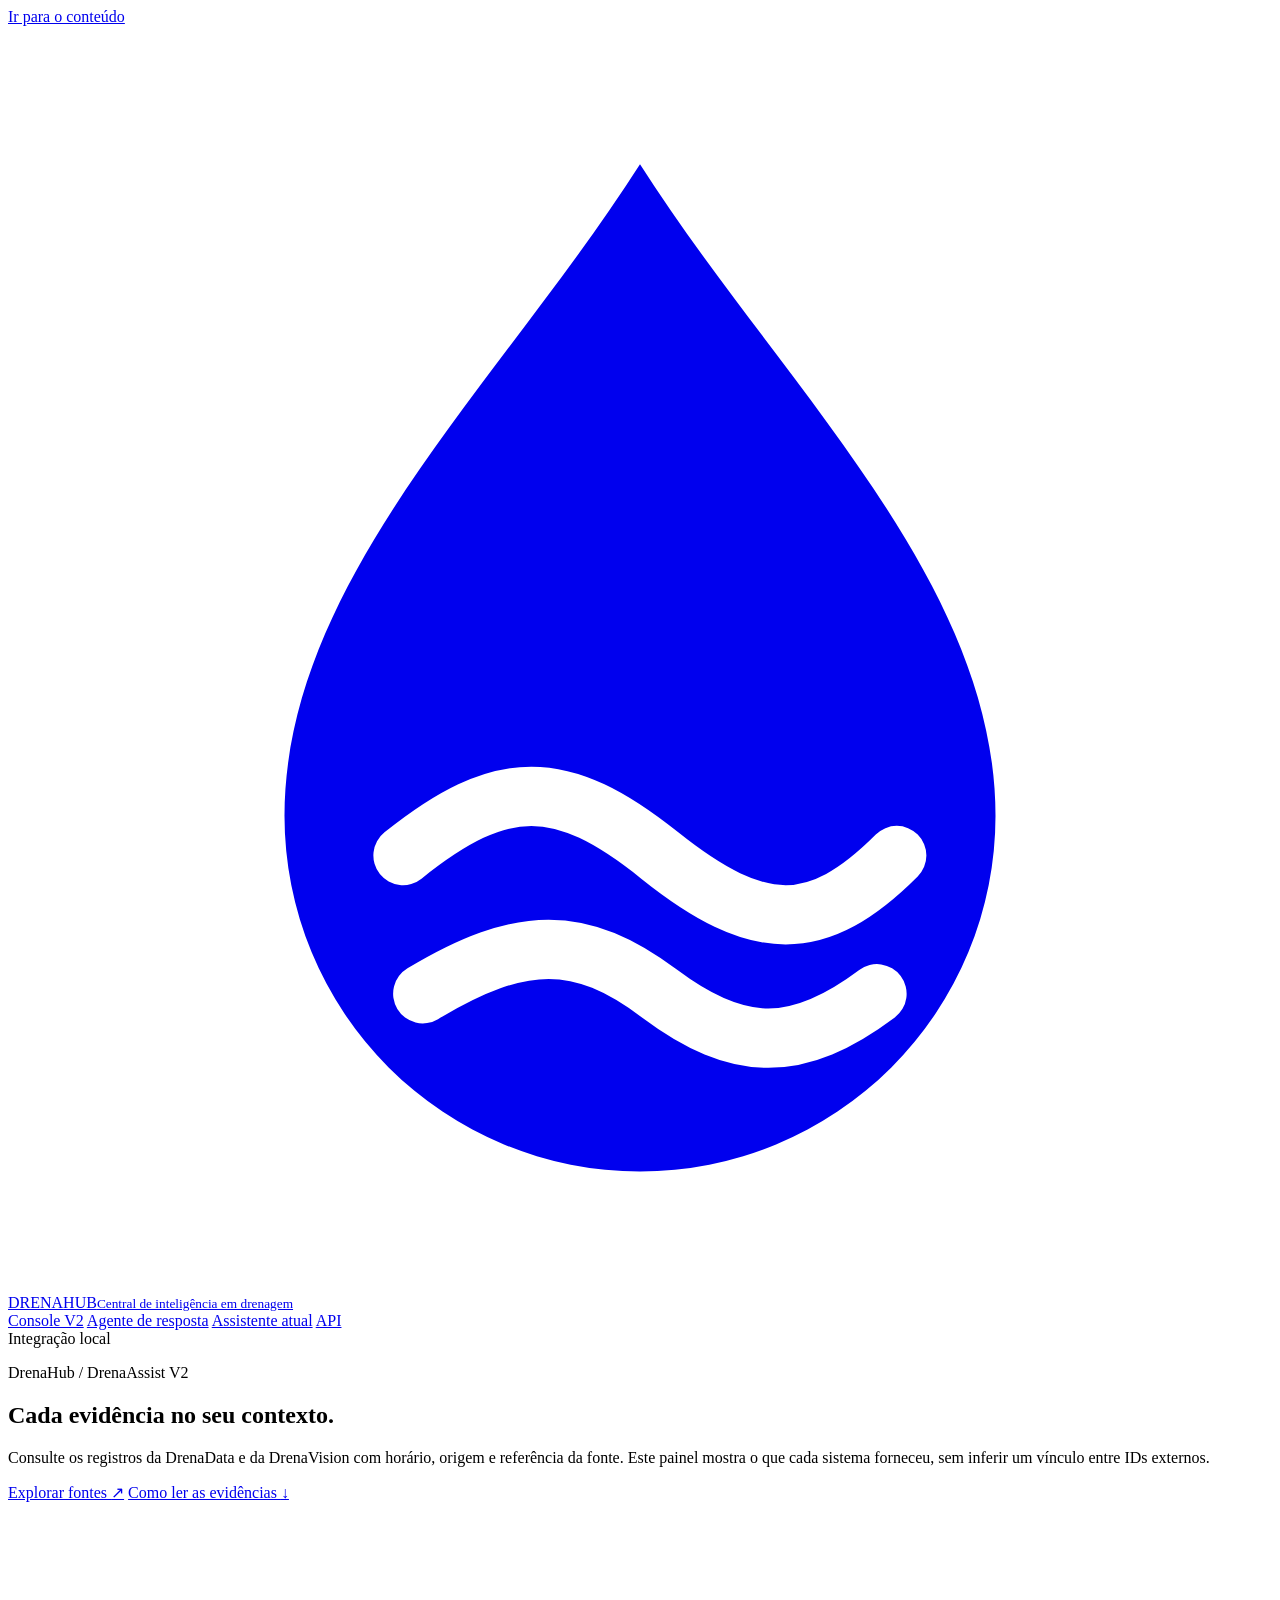
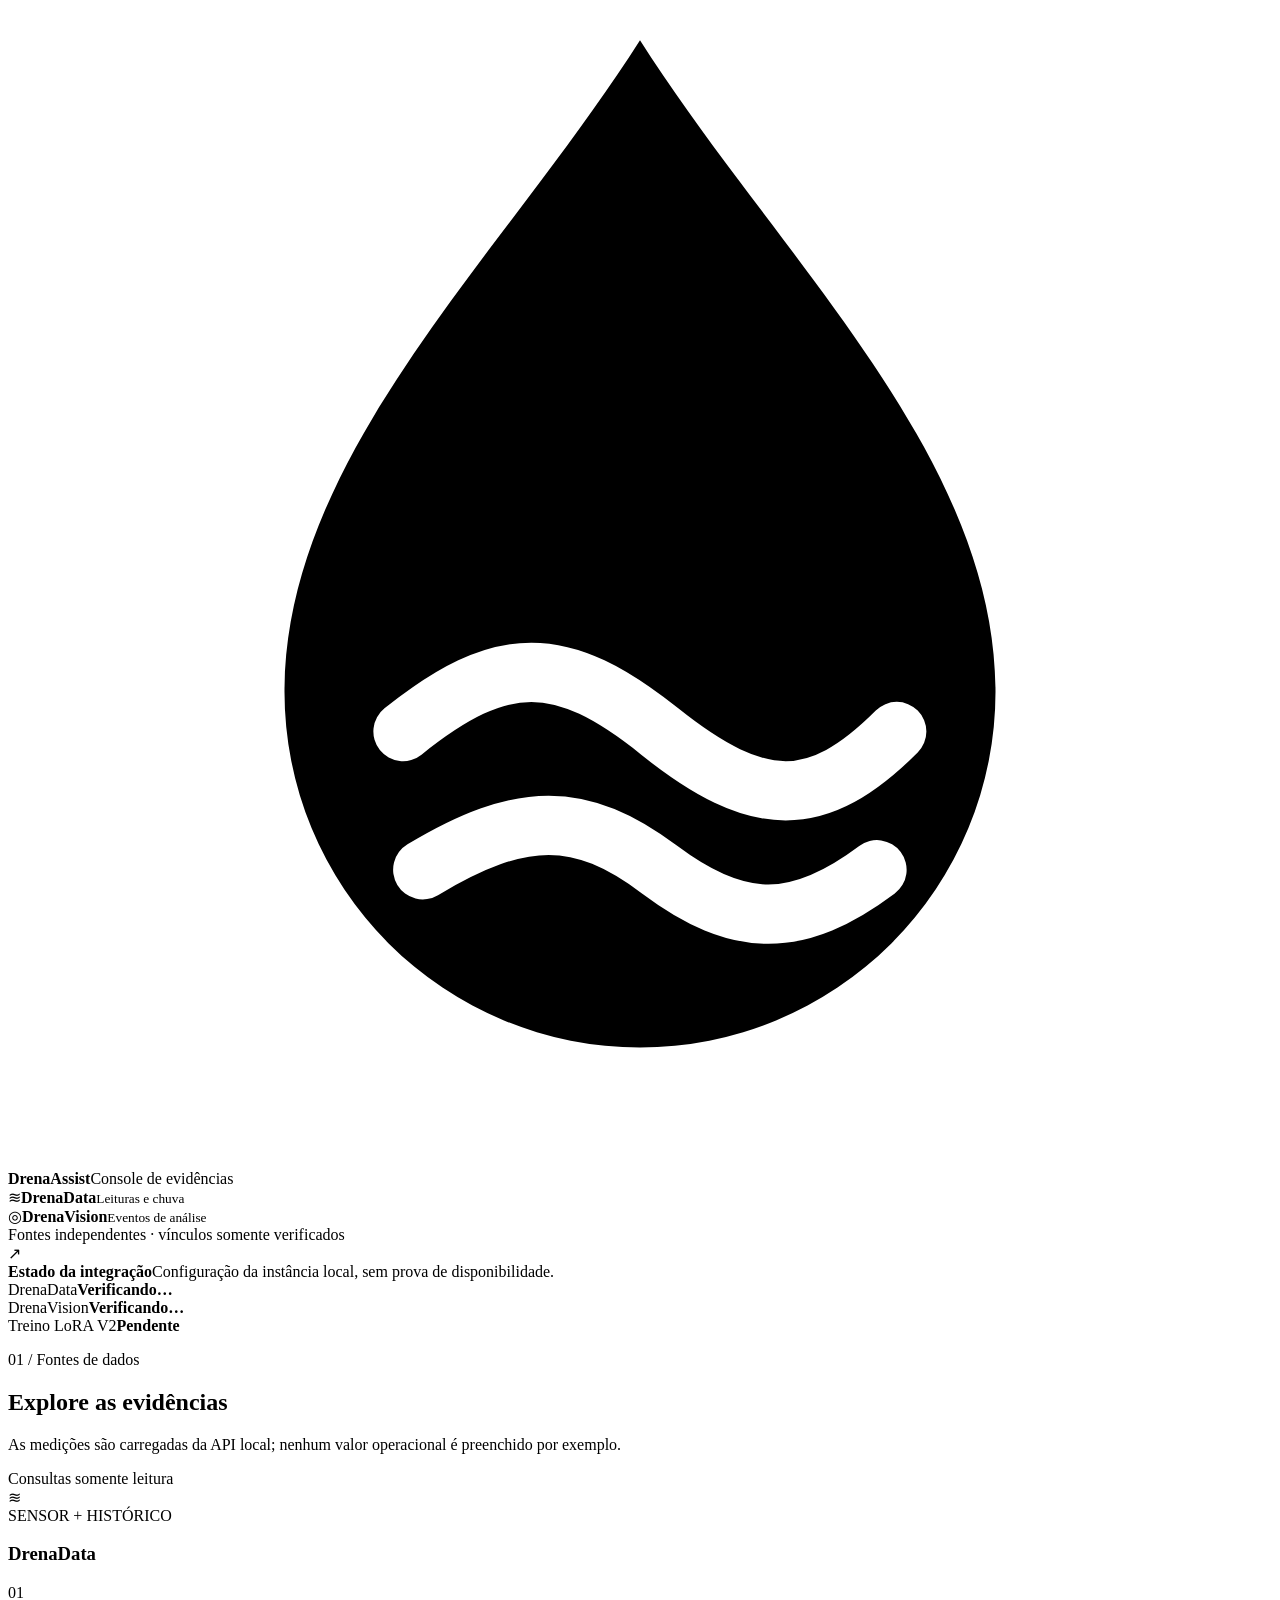
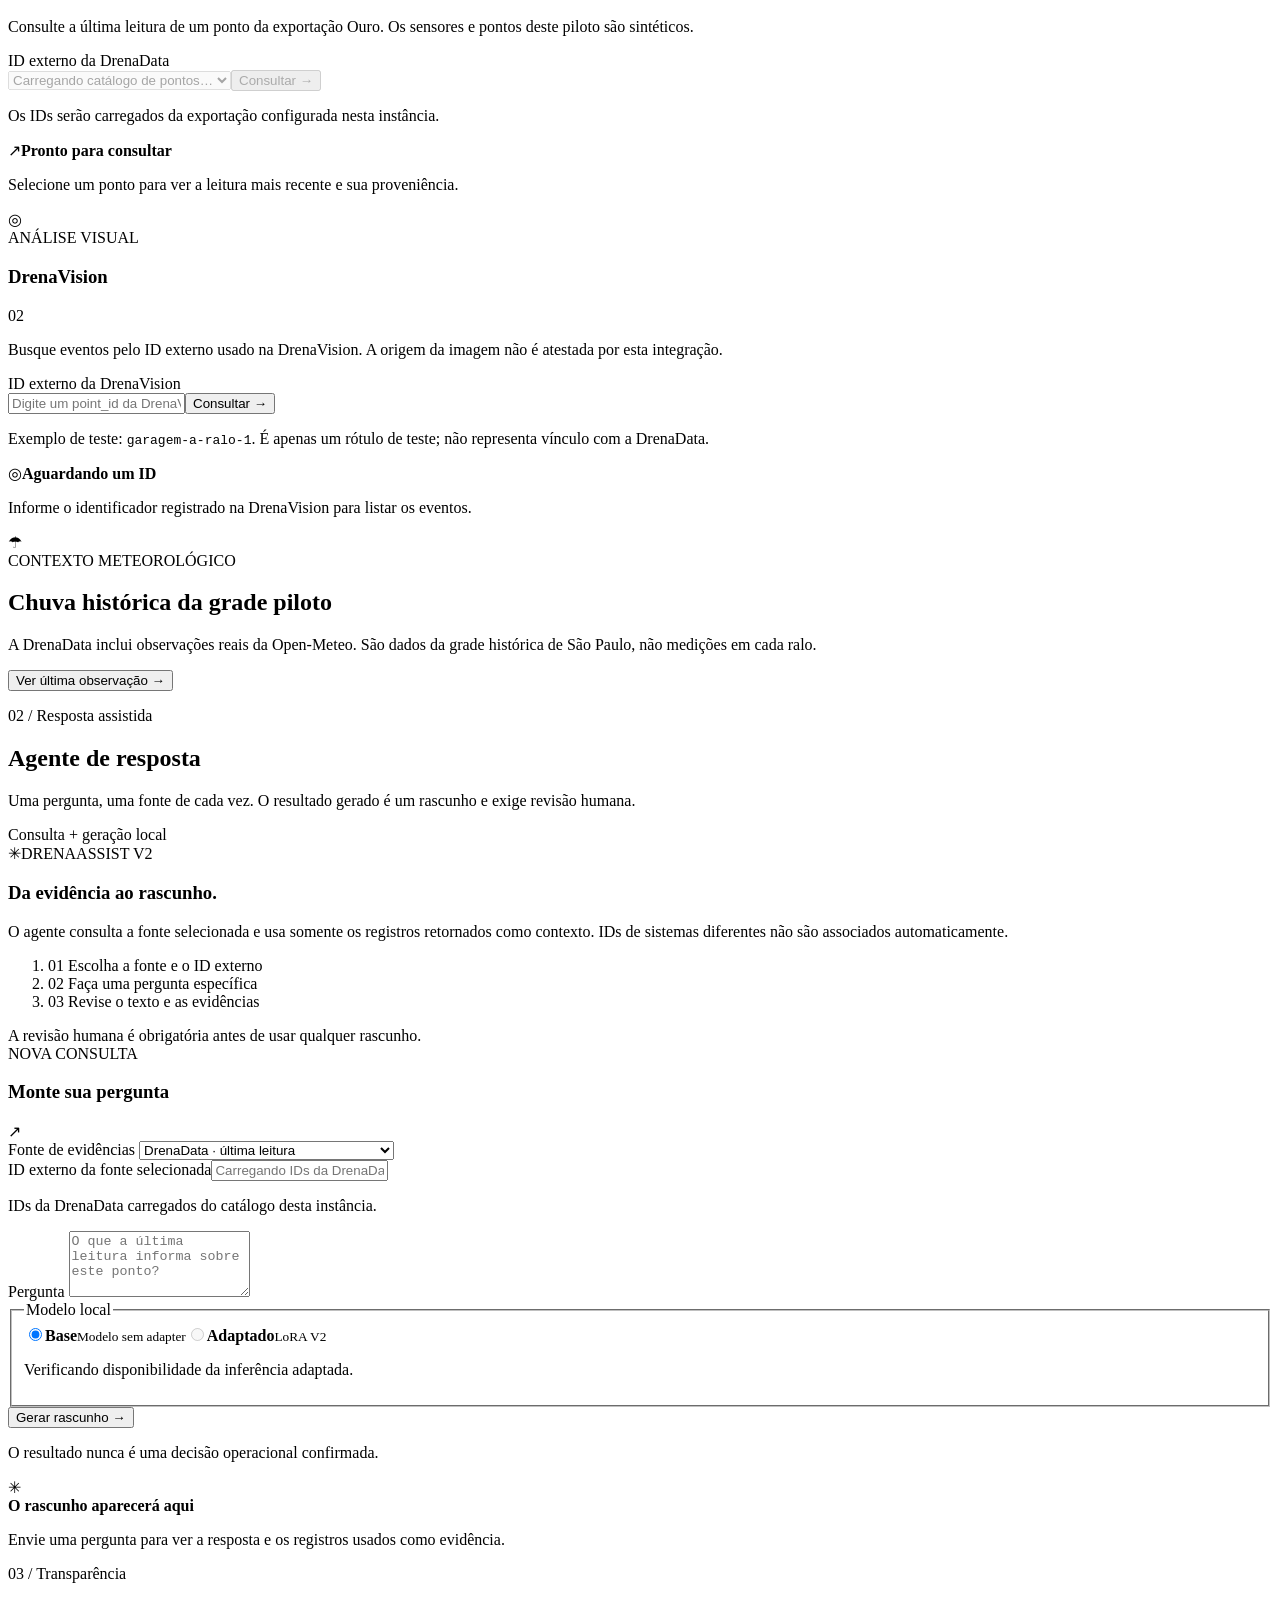
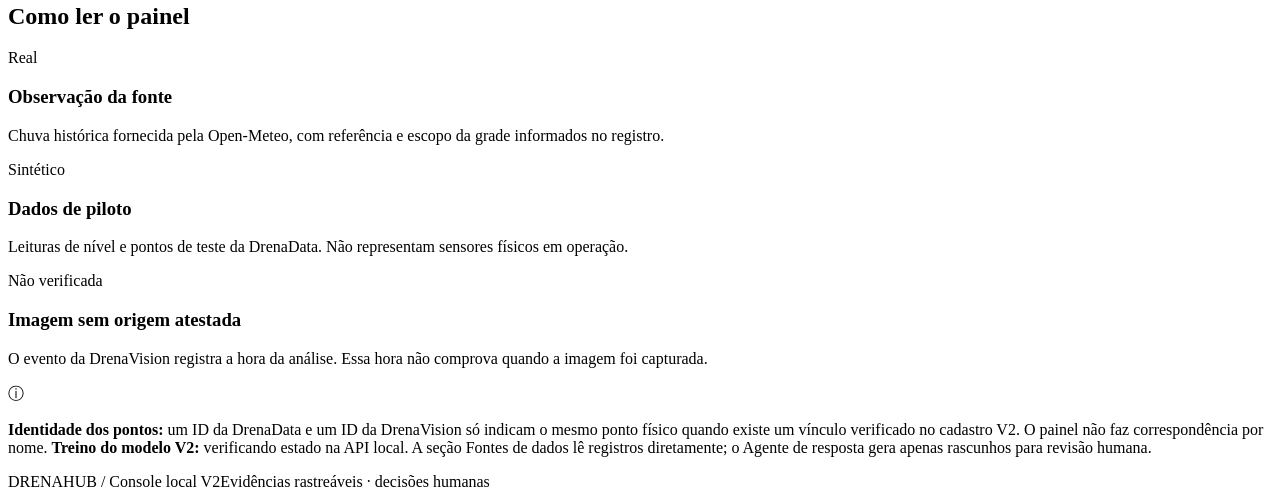
==== app/static/v2.html @ ba9d6b0c "Consolida DrenaAssist para a entrega: V2 em lora/ e README como relatório - Move o pacote drenaassis" ====
<!doctype html>
<html lang="pt-BR">
<head>
  <meta charset="utf-8">
  <meta name="viewport" content="width=device-width, initial-scale=1">
  <meta name="theme-color" content="#102637">
  <meta name="description" content="Console V2 da DrenaHub para consulta rastreável das fontes DrenaData e DrenaVision.">
  <title>Console de evidências · DrenaHub</title>
  <link rel="icon" href="data:image/svg+xml,%3Csvg xmlns='http://www.w3.org/2000/svg' viewBox='0 0 64 64'%3E%3Crect width='64' height='64' rx='15' fill='%23102637'/%3E%3Cpath d='M32 7C25 18 14 28 14 40a18 18 0 0 0 36 0C50 28 39 18 32 7Z' fill='%2316a6a0'/%3E%3C/svg%3E">
  <link rel="stylesheet" href="/static/v2.css">
  <script src="/static/v2.js" defer></script>
</head>
<body>
  <a class="skip-link" href="#conteudo">Ir para o conteúdo</a>
  <header class="topbar">
    <div class="topbar-inner">
      <a class="brand" href="/v2/console" aria-label="DrenaHub, console de evidências">
        <svg class="brand-mark" viewBox="0 0 64 64" aria-hidden="true"><path d="M32 7C25 18 14 28 14 40a18 18 0 0 0 36 0C50 28 39 18 32 7Z" fill="currentColor"/><path d="M20 42c5-4 8-4 13 0s8 4 12 0M21 49c5-3 8-3 12 0s7 3 11 0" fill="none" stroke="#fff" stroke-linecap="round" stroke-width="3"/></svg>
        <span>DRENA<span>HUB</span><small>Central de inteligência em drenagem</small></span>
      </a>
      <nav class="topnav" aria-label="Navegação principal">
        <a class="nav-current" href="/v2/console" aria-current="page">Console V2</a>
        <a href="#agente">Agente de resposta</a>
        <a href="/">Assistente atual</a>
        <a href="/docs">API</a>
      </nav>
      <span class="topbar-tag"><span class="tag-dot"></span> Integração local</span>
    </div>
  </header>

  <main id="conteudo">
    <section class="hero" aria-labelledby="hero-title">
      <div class="hero-inner">
        <div class="hero-copy">
          <p class="eyebrow eyebrow-light"><span></span> DrenaHub / DrenaAssist V2</p>
          <h1 id="hero-title">Cada evidência no seu contexto.</h1>
          <p class="hero-lead">Consulte os registros da DrenaData e da DrenaVision com horário, origem e referência da fonte. Este painel mostra o que cada sistema forneceu, sem inferir um vínculo entre IDs externos.</p>
          <div class="hero-actions">
            <a class="button button-mint" href="#fontes">Explorar fontes <span aria-hidden="true">↗</span></a>
            <a class="hero-link" href="#como-ler">Como ler as evidências <span aria-hidden="true">↓</span></a>
          </div>
        </div>
        <div class="hero-visual" aria-label="DrenaData e DrenaVision enviam evidências separadas ao console DrenaAssist">
          <div class="visual-grid" aria-hidden="true"></div>
          <div class="visual-halo" aria-hidden="true"></div>
          <div class="visual-center">
            <svg viewBox="0 0 64 64" aria-hidden="true"><path d="M32 7C25 18 14 28 14 40a18 18 0 0 0 36 0C50 28 39 18 32 7Z" fill="currentColor"/><path d="M20 42c5-4 8-4 13 0s8 4 12 0M21 49c5-3 8-3 12 0s7 3 11 0" fill="none" stroke="#fff" stroke-linecap="round" stroke-width="3"/></svg>
            <strong>DrenaAssist</strong><span>Console de evidências</span>
          </div>
          <div class="visual-source visual-data"><span class="visual-icon">≋</span><span><strong>DrenaData</strong><small>Leituras e chuva</small></span></div>
          <div class="visual-source visual-vision"><span class="visual-icon">◎</span><span><strong>DrenaVision</strong><small>Eventos de análise</small></span></div>
          <div class="visual-caption">Fontes independentes · vínculos somente verificados</div>
        </div>
      </div>
    </section>

    <div class="main-wrap">
      <section class="readiness" aria-label="Estado da integração">
        <div class="readiness-intro"><span class="readiness-icon">↗</span><div><strong>Estado da integração</strong><span>Configuração da instância local, sem prova de disponibilidade.</span></div></div>
        <div class="readiness-items">
          <div class="readiness-item"><span>DrenaData</span><strong id="source-data-status" class="source-state state-loading">Verificando…</strong></div>
          <div class="readiness-item"><span>DrenaVision</span><strong id="source-vision-status" class="source-state state-loading">Verificando…</strong></div>
          <div class="readiness-item"><span>Treino LoRA V2</span><strong id="training-status" class="source-state state-pending">Pendente</strong></div>
        </div>
      </section>

      <section id="fontes" class="workspace-section" aria-labelledby="sources-title">
        <div class="section-heading"><div><p class="eyebrow">01 / Fontes de dados</p><h2 id="sources-title">Explore as evidências</h2><p>As medições são carregadas da API local; nenhum valor operacional é preenchido por exemplo.</p></div><span class="section-side-note">Consultas somente leitura</span></div>
        <div class="source-grid">
          <article class="source-card" aria-labelledby="data-title">
            <div class="card-header"><div class="card-icon icon-data" aria-hidden="true">≋</div><div><span class="card-kicker">SENSOR + HISTÓRICO</span><h3 id="data-title">DrenaData</h3></div><span class="card-number">01</span></div>
            <p class="card-description">Consulte a última leitura de um ponto da exportação Ouro. Os sensores e pontos deste piloto são sintéticos.</p>
            <form id="data-form" class="query-form">
              <label for="data-point-id">ID externo da DrenaData</label>
              <div class="field-row"><select id="data-point-id" name="point_id" required disabled><option value="">Carregando catálogo de pontos…</option></select><button type="submit" class="button button-navy" disabled>Consultar <span aria-hidden="true">→</span></button></div>
              <p id="data-catalog-hint" class="field-hint">Os IDs serão carregados da exportação configurada nesta instância.</p>
            </form>
            <div id="data-result" class="result-region" role="status" aria-live="polite"><div class="result-placeholder"><span aria-hidden="true">↗</span><strong>Pronto para consultar</strong><p>Selecione um ponto para ver a leitura mais recente e sua proveniência.</p></div></div>
          </article>

          <article class="source-card" aria-labelledby="vision-title">
            <div class="card-header"><div class="card-icon icon-vision" aria-hidden="true">◎</div><div><span class="card-kicker">ANÁLISE VISUAL</span><h3 id="vision-title">DrenaVision</h3></div><span class="card-number">02</span></div>
            <p class="card-description">Busque eventos pelo ID externo usado na DrenaVision. A origem da imagem não é atestada por esta integração.</p>
            <form id="vision-form" class="query-form">
              <label for="vision-point-id">ID externo da DrenaVision</label>
              <div class="field-row"><input id="vision-point-id" name="point_id" type="text" maxlength="80" required autocomplete="off" placeholder="Digite um point_id da DrenaVision"><button type="submit" class="button button-navy">Consultar <span aria-hidden="true">→</span></button></div>
              <p class="field-hint">Exemplo de teste: <code>garagem-a-ralo-1</code>. É apenas um rótulo de teste; não representa vínculo com a DrenaData.</p>
            </form>
            <div id="vision-result" class="result-region" role="status" aria-live="polite"><div class="result-placeholder"><span aria-hidden="true">◎</span><strong>Aguardando um ID</strong><p>Informe o identificador registrado na DrenaVision para listar os eventos.</p></div></div>
          </article>
        </div>
      </section>

      <section class="rain-section" aria-labelledby="rain-title">
        <div class="rain-icon" aria-hidden="true">☂</div>
        <div class="rain-copy"><span class="card-kicker">CONTEXTO METEOROLÓGICO</span><h2 id="rain-title">Chuva histórica da grade piloto</h2><p>A DrenaData inclui observações reais da Open-Meteo. São dados da grade histórica de São Paulo, não medições em cada ralo.</p></div>
        <button id="rain-button" type="button" class="button button-outline">Ver última observação <span aria-hidden="true">→</span></button>
        <div id="rain-result" class="rain-result" role="status" aria-live="polite"></div>
      </section>

      <section id="agente" class="agent-section" aria-labelledby="agent-title">
        <div class="section-heading"><div><p class="eyebrow">02 / Resposta assistida</p><h2 id="agent-title">Agente de resposta</h2><p>Uma pergunta, uma fonte de cada vez. O resultado gerado é um rascunho e exige revisão humana.</p></div><span class="section-side-note">Consulta + geração local</span></div>
        <div class="agent-shell">
          <div class="agent-intro"><span class="agent-symbol" aria-hidden="true">✳</span><span class="agent-kicker">DRENAASSIST V2</span><h3>Da evidência ao rascunho.</h3><p>O agente consulta a fonte selecionada e usa somente os registros retornados como contexto. IDs de sistemas diferentes não são associados automaticamente.</p><ol><li><span>01</span> Escolha a fonte e o ID externo</li><li><span>02</span> Faça uma pergunta específica</li><li><span>03</span> Revise o texto e as evidências</li></ol><div class="agent-intro-note">A revisão humana é obrigatória antes de usar qualquer rascunho.</div></div>
          <form id="agent-form" class="agent-form">
            <div class="agent-form-head"><div><span class="card-kicker">NOVA CONSULTA</span><h3>Monte sua pergunta</h3></div><span class="agent-form-icon" aria-hidden="true">↗</span></div>
            <div class="agent-fields">
              <label for="agent-source">Fonte de evidências</label>
              <select id="agent-source" name="source" required><option value="drenadata_latest">DrenaData · última leitura</option><option value="drenavision_events">DrenaVision · eventos</option><option value="rain_history">Chuva histórica · última hora disponível</option></select>
              <div id="agent-point-field" class="agent-point-field"><label for="agent-point-id">ID externo da fonte selecionada</label><input id="agent-point-id" name="source_point_id" type="text" maxlength="80" required autocomplete="off" list="agent-data-points" placeholder="Carregando IDs da DrenaData"><datalist id="agent-data-points"></datalist><p id="agent-point-hint" class="field-hint">IDs da DrenaData carregados do catálogo desta instância.</p></div>
              <label for="agent-question">Pergunta</label>
              <textarea id="agent-question" name="question" minlength="3" maxlength="500" rows="4" required placeholder="O que a última leitura informa sobre este ponto?"></textarea>
              <fieldset class="agent-mode"><legend>Modelo local</legend><div class="mode-options"><label class="mode-option"><input type="radio" name="model_mode" value="base" checked><span><strong>Base</strong><small>Modelo sem adapter</small></span></label><label class="mode-option"><input id="agent-mode-adapted" type="radio" name="model_mode" value="adapted" disabled><span><strong>Adaptado</strong><small>LoRA V2</small></span></label></div><p id="adapted-mode-note" class="field-hint">Verificando disponibilidade da inferência adaptada.</p></fieldset>
            </div>
            <button id="agent-submit" type="submit" class="button button-navy agent-submit">Gerar rascunho <span aria-hidden="true">→</span></button>
            <p class="agent-form-footnote">O resultado nunca é uma decisão operacional confirmada.</p>
          </form>
        </div>
        <div id="agent-result" class="agent-result" role="status" aria-live="polite"><div class="agent-result-placeholder"><span aria-hidden="true">✳</span><div><strong>O rascunho aparecerá aqui</strong><p>Envie uma pergunta para ver a resposta e os registros usados como evidência.</p></div></div></div>
      </section>

      <section id="como-ler" class="guide-section" aria-labelledby="guide-title">
        <div class="section-heading"><div><p class="eyebrow">03 / Transparência</p><h2 id="guide-title">Como ler o painel</h2></div></div>
        <div class="guide-grid">
          <div class="guide-item"><span class="origin-chip origin-real">Real</span><h3>Observação da fonte</h3><p>Chuva histórica fornecida pela Open-Meteo, com referência e escopo da grade informados no registro.</p></div>
          <div class="guide-item"><span class="origin-chip origin-synthetic">Sintético</span><h3>Dados de piloto</h3><p>Leituras de nível e pontos de teste da DrenaData. Não representam sensores físicos em operação.</p></div>
          <div class="guide-item"><span class="origin-chip origin-unverified">Não verificada</span><h3>Imagem sem origem atestada</h3><p>O evento da DrenaVision registra a hora da análise. Essa hora não comprova quando a imagem foi capturada.</p></div>
        </div>
        <div class="guide-note"><span aria-hidden="true">ⓘ</span><p><strong>Identidade dos pontos:</strong> um ID da DrenaData e um ID da DrenaVision só indicam o mesmo ponto físico quando existe um vínculo verificado no cadastro V2. O painel não faz correspondência por nome. <strong>Treino do modelo V2:</strong> <span id="training-explanation">verificando estado na API local.</span> A seção Fontes de dados lê registros diretamente; o Agente de resposta gera apenas rascunhos para revisão humana.</p></div>
      </section>
    </div>
  </main>
  <footer class="footer"><span>DRENAHUB <span class="footer-separator">/</span> Console local V2</span><span>Evidências rastreáveis · decisões humanas</span></footer>
</body>
</html>
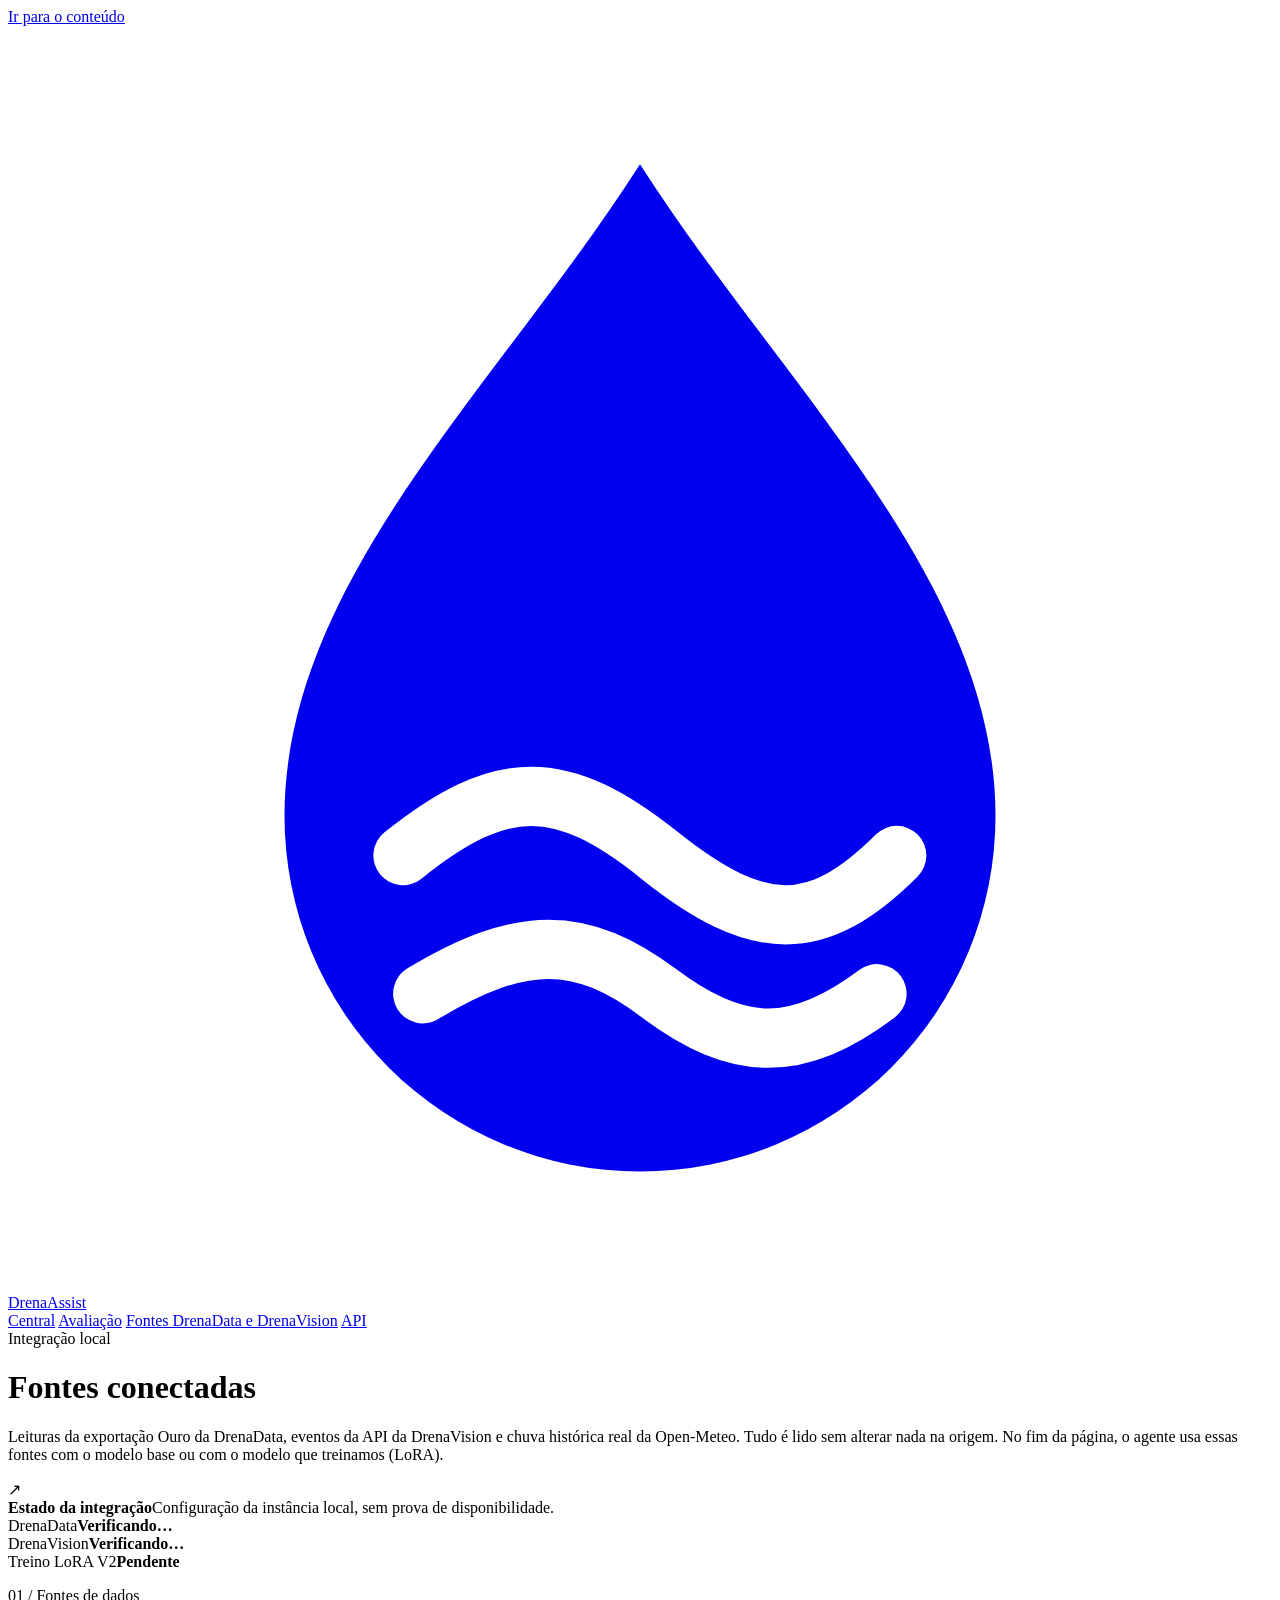
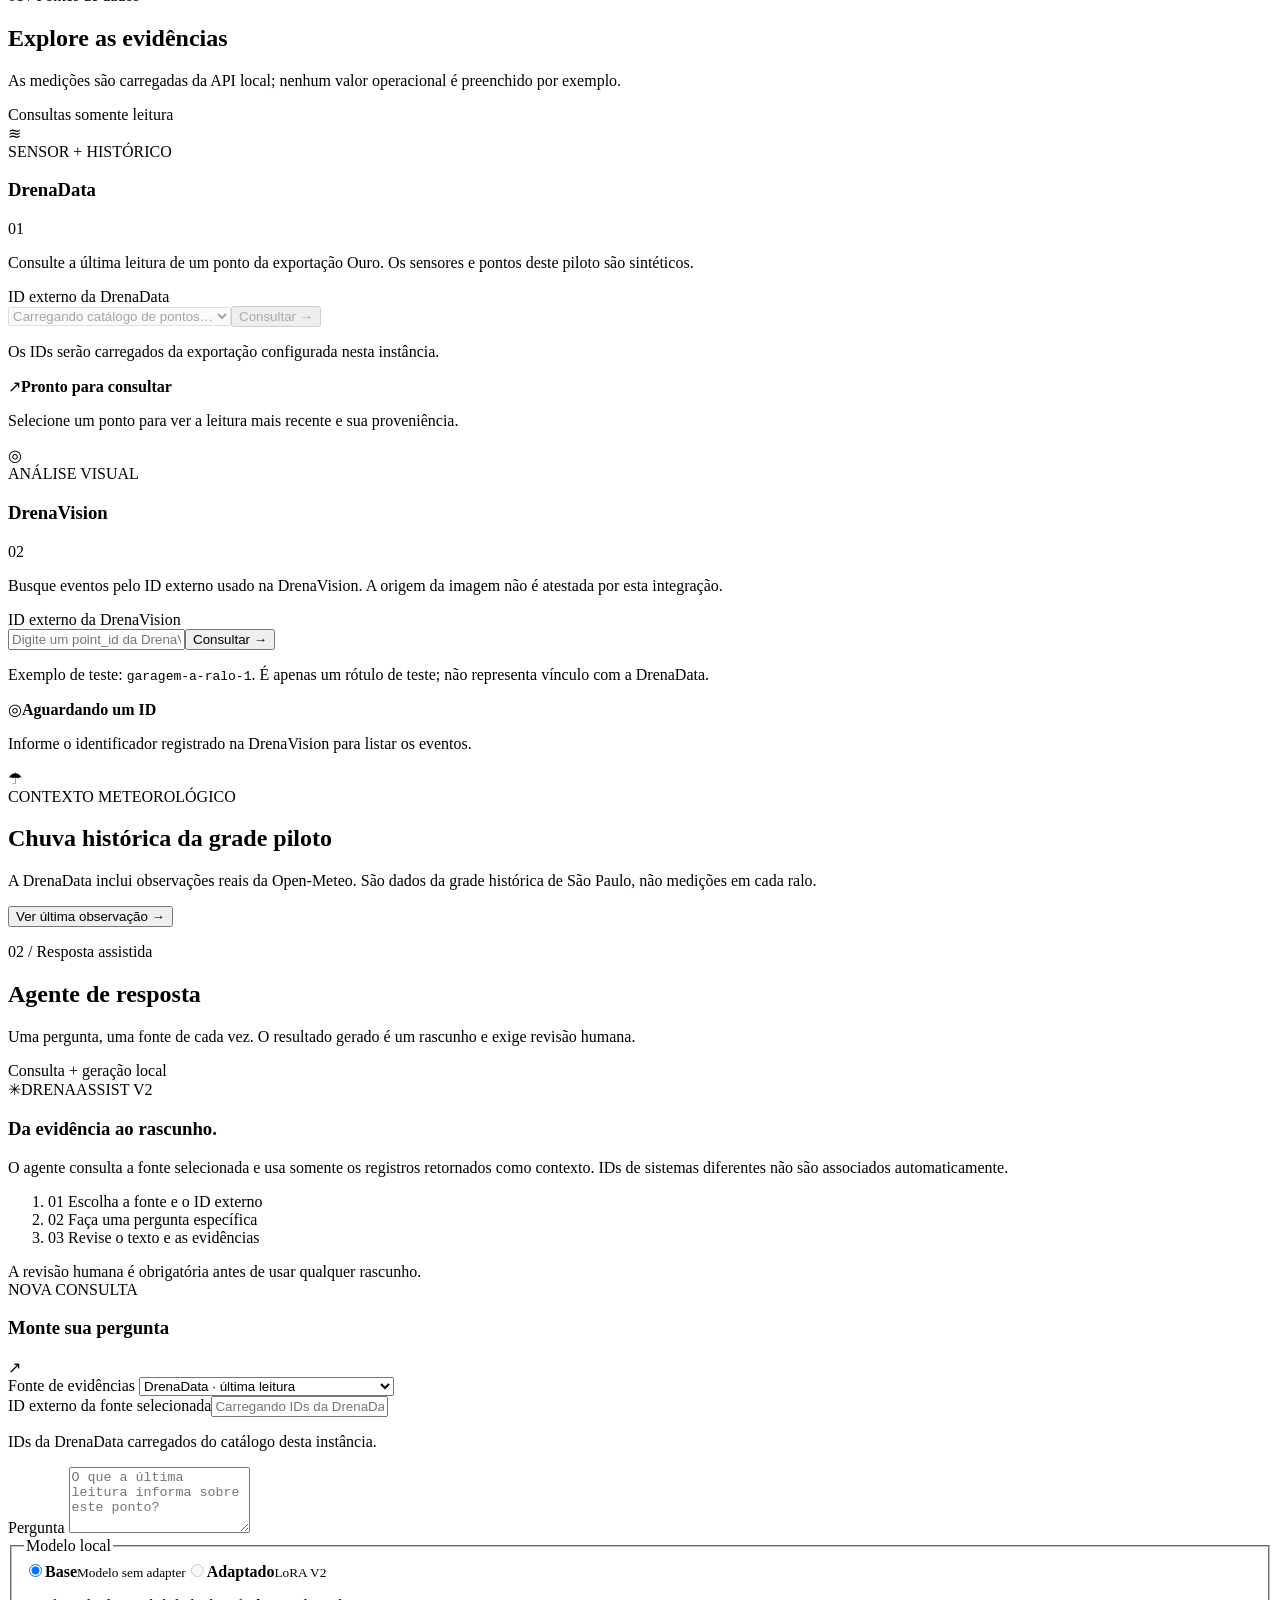
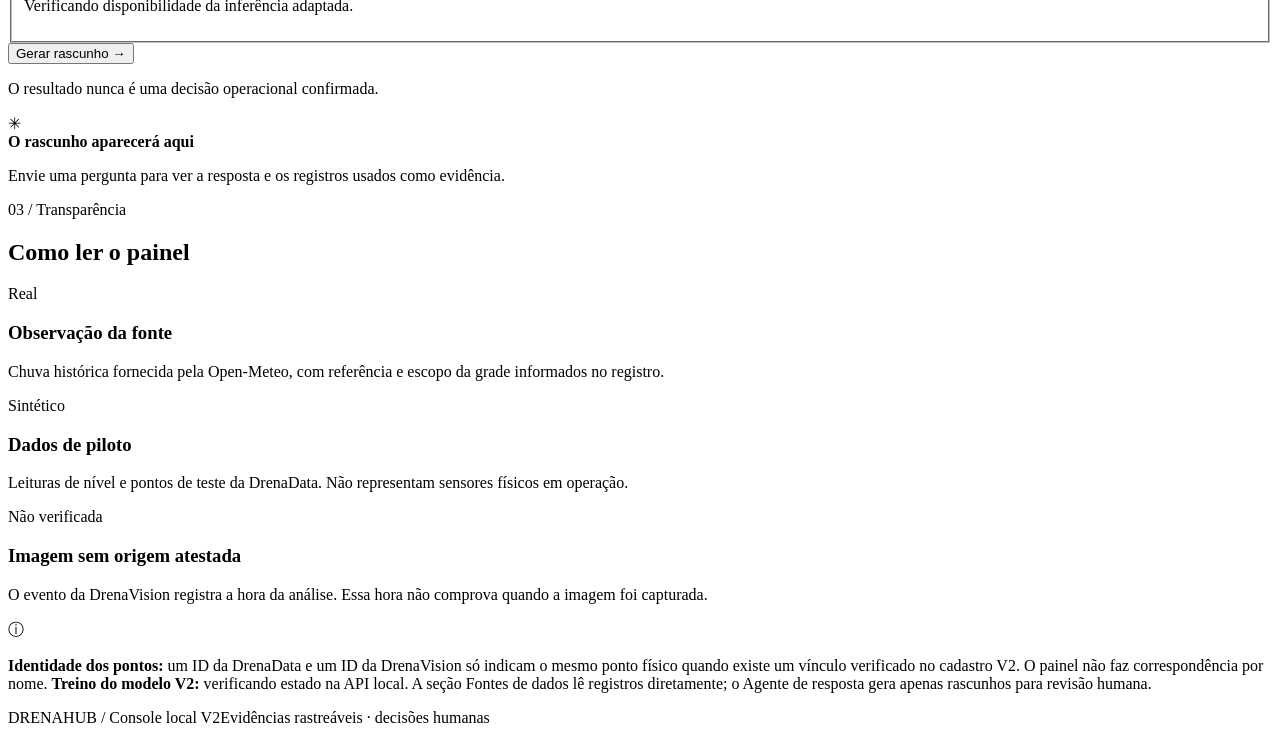
==== commit 2aac07e6: "Transforma a página principal em central do operador e detalha o README - Central (/): pontos monito" ====
--- a/app/static/v2.html
+++ b/app/static/v2.html
@@ -16,12 +16,12 @@
     <div class="topbar-inner">
       <a class="brand" href="/v2/console" aria-label="DrenaHub, console de evidências">
         <svg class="brand-mark" viewBox="0 0 64 64" aria-hidden="true"><path d="M32 7C25 18 14 28 14 40a18 18 0 0 0 36 0C50 28 39 18 32 7Z" fill="currentColor"/><path d="M20 42c5-4 8-4 13 0s8 4 12 0M21 49c5-3 8-3 12 0s7 3 11 0" fill="none" stroke="#fff" stroke-linecap="round" stroke-width="3"/></svg>
-        <span>DRENA<span>HUB</span><small>Central de inteligência em drenagem</small></span>
+        <span class="brand-text">DrenaAssist</span>
       </a>
       <nav class="topnav" aria-label="Navegação principal">
-        <a class="nav-current" href="/v2/console" aria-current="page">Console V2</a>
-        <a href="#agente">Agente de resposta</a>
-        <a href="/">Assistente atual</a>
+        <a href="/">Central</a>
+        <a href="/#avaliacao">Avaliação</a>
+        <a class="nav-current" href="/v2/console" aria-current="page">Fontes DrenaData e DrenaVision</a>
         <a href="/docs">API</a>
       </nav>
       <span class="topbar-tag"><span class="tag-dot"></span> Integração local</span>
@@ -29,32 +29,12 @@
   </header>
 
   <main id="conteudo">
-    <section class="hero" aria-labelledby="hero-title">
-      <div class="hero-inner">
-        <div class="hero-copy">
-          <p class="eyebrow eyebrow-light"><span></span> DrenaHub / DrenaAssist V2</p>
-          <h1 id="hero-title">Cada evidência no seu contexto.</h1>
-          <p class="hero-lead">Consulte os registros da DrenaData e da DrenaVision com horário, origem e referência da fonte. Este painel mostra o que cada sistema forneceu, sem inferir um vínculo entre IDs externos.</p>
-          <div class="hero-actions">
-            <a class="button button-mint" href="#fontes">Explorar fontes <span aria-hidden="true">↗</span></a>
-            <a class="hero-link" href="#como-ler">Como ler as evidências <span aria-hidden="true">↓</span></a>
-          </div>
-        </div>
-        <div class="hero-visual" aria-label="DrenaData e DrenaVision enviam evidências separadas ao console DrenaAssist">
-          <div class="visual-grid" aria-hidden="true"></div>
-          <div class="visual-halo" aria-hidden="true"></div>
-          <div class="visual-center">
-            <svg viewBox="0 0 64 64" aria-hidden="true"><path d="M32 7C25 18 14 28 14 40a18 18 0 0 0 36 0C50 28 39 18 32 7Z" fill="currentColor"/><path d="M20 42c5-4 8-4 13 0s8 4 12 0M21 49c5-3 8-3 12 0s7 3 11 0" fill="none" stroke="#fff" stroke-linecap="round" stroke-width="3"/></svg>
-            <strong>DrenaAssist</strong><span>Console de evidências</span>
-          </div>
-          <div class="visual-source visual-data"><span class="visual-icon">≋</span><span><strong>DrenaData</strong><small>Leituras e chuva</small></span></div>
-          <div class="visual-source visual-vision"><span class="visual-icon">◎</span><span><strong>DrenaVision</strong><small>Eventos de análise</small></span></div>
-          <div class="visual-caption">Fontes independentes · vínculos somente verificados</div>
-        </div>
-      </div>
-    </section>
+    <div class="main-wrap">
+      <header class="page-intro">
+        <h1>Fontes conectadas</h1>
+        <p>Leituras da exportação Ouro da DrenaData, eventos da API da DrenaVision e chuva histórica real da Open-Meteo. Tudo é lido sem alterar nada na origem. No fim da página, o agente usa essas fontes com o modelo base ou com o modelo que treinamos (LoRA).</p>
+      </header>
 
-    <div class="main-wrap">
       <section class="readiness" aria-label="Estado da integração">
         <div class="readiness-intro"><span class="readiness-icon">↗</span><div><strong>Estado da integração</strong><span>Configuração da instância local, sem prova de disponibilidade.</span></div></div>
         <div class="readiness-items">
